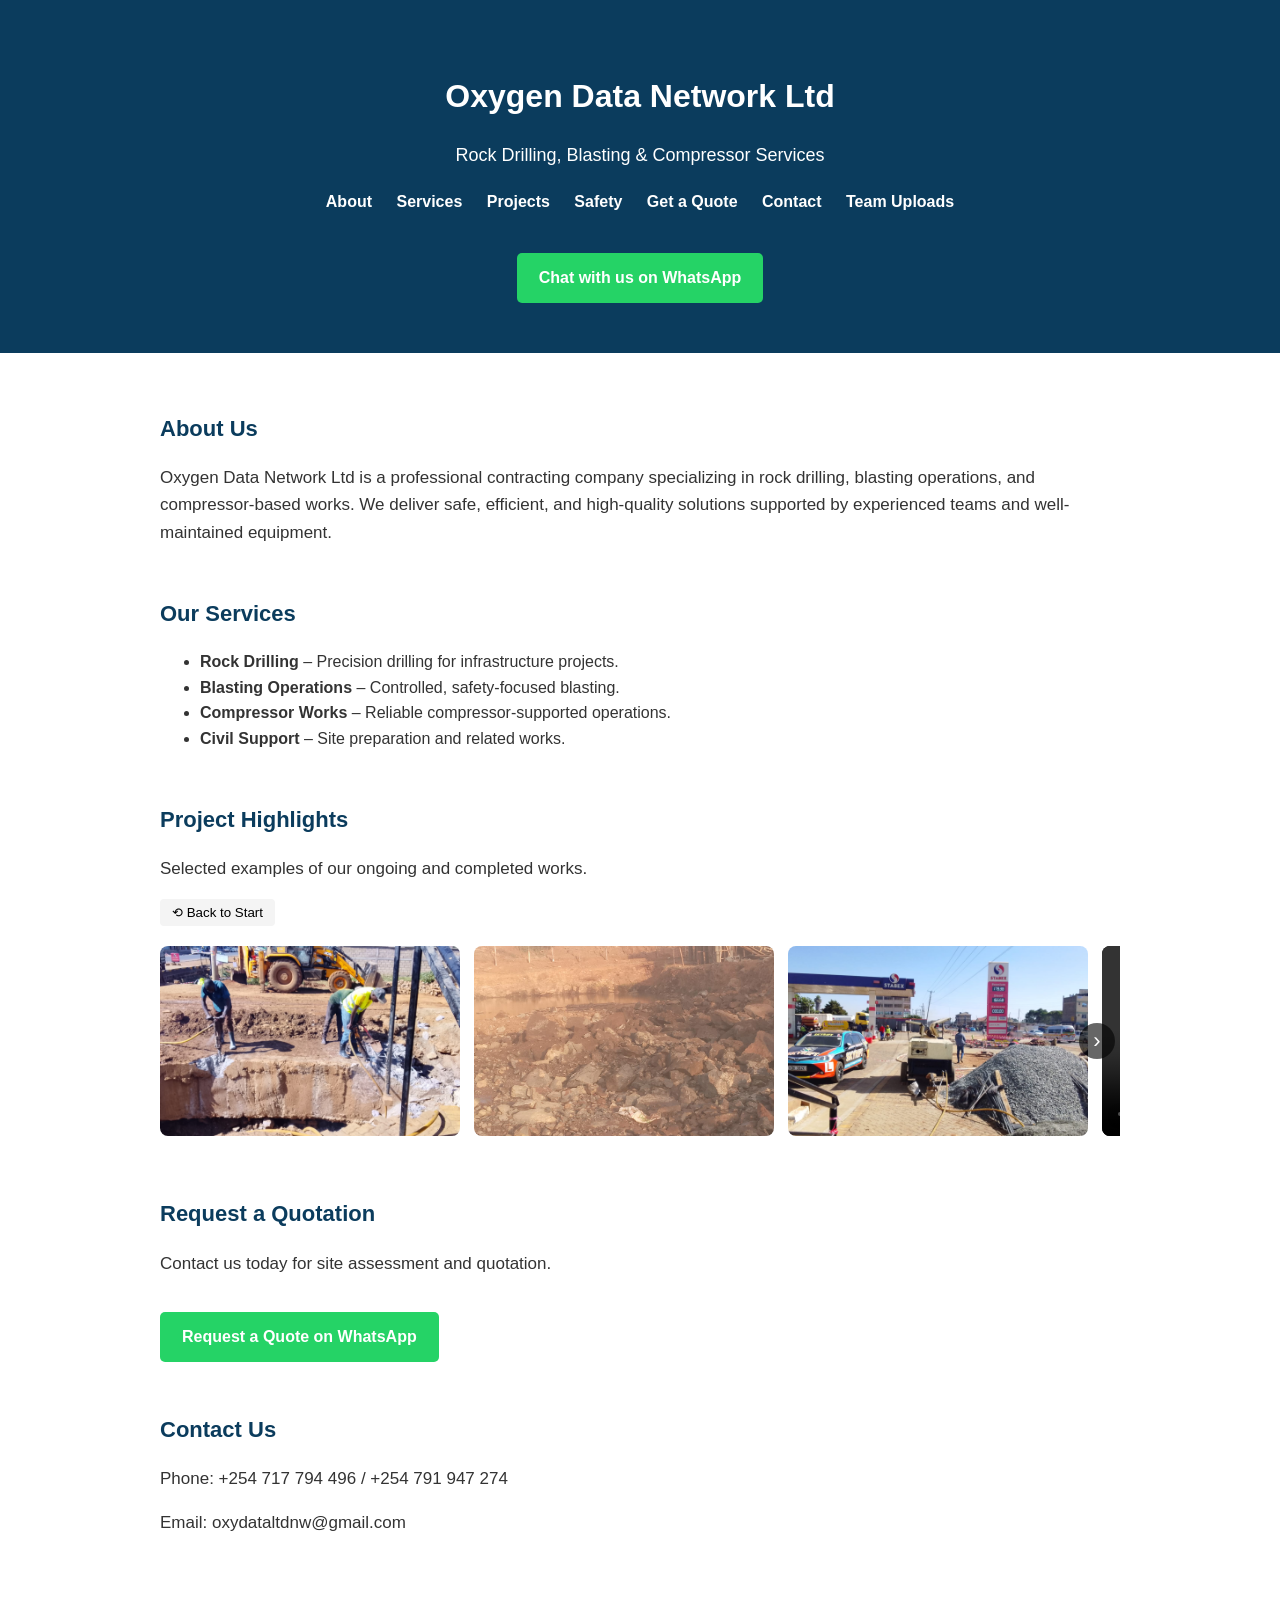
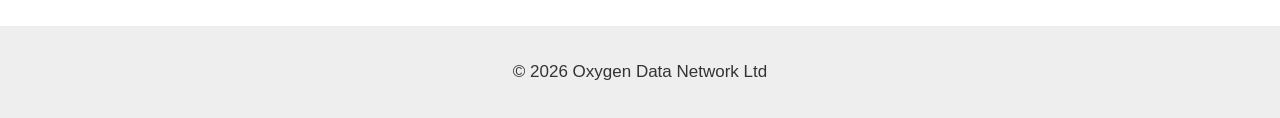
==== index.html @ 83ee0ed6 "Update index.html" ====
<!DOCTYPE html>
<html lang="en">
<head>
<meta charset="UTF-8">
<meta name="viewport" content="width=device-width, initial-scale=1.0">
<title>Oxygen Data Network Ltd</title>
<link rel="stylesheet" href="style.css">
</head>

<body>

<header>
<h1>Oxygen Data Network Ltd</h1>
<p>Rock Drilling, Blasting & Compressor Services</p>

<nav>
<a href="#about">About</a>
<a href="#services">Services</a>
<a href="projects.html">Projects</a>
<a href="safety.html">Safety</a>
<a href="#quote">Get a Quote</a>
<a href="#contact">Contact</a>
<a href="upload.html">Team Uploads</a>
</nav>

<a class="whatsapp-btn" href="https://wa.me/254717794476" target="_blank">
Chat with us on WhatsApp
</a>
</header>

<main>

<section id="about">
<h2>About Us</h2>
<p>
Oxygen Data Network Ltd is a professional contracting company specializing in
rock drilling, blasting operations, and compressor-based works. We deliver
safe, efficient, and high-quality solutions supported by experienced teams
and well-maintained equipment.
</p>
</section>

<section id="services">
<h2>Our Services</h2>
<ul>
<li><strong>Rock Drilling</strong> – Precision drilling for infrastructure projects.</li>
<li><strong>Blasting Operations</strong> – Controlled, safety-focused blasting.</li>
<li><strong>Compressor Works</strong> – Reliable compressor-supported operations.</li>
<li><strong>Civil Support</strong> – Site preparation and related works.</li>
</ul>
</section>

<section id="projects">
<h2>Project Highlights</h2>
<p>Selected examples of our ongoing and completed works.</p>

<button class="gallery-reset" onclick="resetGallery(this)">⟲ Back to Start</button>

<div class="gallery-wrapper">

<button class="gallery-btn left"
onclick="this.nextElementSibling.scrollBy({left:-320,behavior:'smooth'})">‹</button>

<div class="horizontal-gallery">

<div class="media-card">
<img src="Team at work.jpeg" loading="lazy">
</div>

<div class="media-card">
<img src="Blasting Aftermath at Ziwa Sirikwa.jpeg" loading="lazy">
</div>

<div class="media-card">
<img src="Compressor on Site.jpeg" loading="lazy">
</div>

<div class="media-card video">
<video src="project 9.mp4" controls muted playsinline preload="none"></video>
</div>

</div>

<button class="gallery-btn right"
onclick="this.previousElementSibling.scrollBy({left:320,behavior:'smooth'})">›</button>

</div>
</section>

<section id="quote">
<h2>Request a Quotation</h2>
<p>Contact us today for site assessment and quotation.</p>

<a class="whatsapp-btn" href="https://wa.me/254717794476" target="_blank">
Request a Quote on WhatsApp
</a>
</section>

<section id="contact">
<h2>Contact Us</h2>
<p>Phone: +254 717 794 496 / +254 791 947 274</p>
<p>Email: oxydataltdnw@gmail.com</p>
</section>

</main>

<footer>
<p>© 2026 Oxygen Data Network Ltd</p>
</footer>

<script>
function resetGallery(btn){
    const gallery = btn.nextElementSibling.querySelector('.horizontal-gallery');
    gallery.scrollTo({left:0,behavior:'smooth'});
}

/* AUTO-PAUSE VIDEOS */
const observer = new IntersectionObserver(entries=>{
entries.forEach(e=>{
if(!e.isIntersecting && !e.target.paused){ e.target.pause(); }
});
},{threshold:0.5});

document.querySelectorAll('video').forEach(v=>observer.observe(v));
</script>
<!-- FULLSCREEN MEDIA MODAL -->
<!-- FULLSCREEN MEDIA MODAL -->
<div id="mediaModal" class="media-modal" onclick="handleBackdrop(event)">
    <span class="media-close" onclick="closeModal()">×</span>

    <button class="media-nav left" onclick="prevMedia()">‹</button>
    <button class="media-nav right" onclick="nextMedia()">›</button>

    <div class="media-content" id="mediaContent"></div>
</div>
<script>
let mediaItems = [];
let currentIndex = 0;
let startX = null;

window.addEventListener('load', () => {
    mediaItems = Array.from(document.querySelectorAll('.media-card img, .media-card video'));

    mediaItems.forEach((item, index) => {
        item.addEventListener('click', e => {
            e.stopPropagation();
            openModal(index);
        });
    });
});

function openModal(index) {
    currentIndex = index;

    const modal = document.getElementById('mediaModal');
    const content = document.getElementById('mediaContent');

    cleanupModal();
    document.body.style.overflow = 'hidden';

    const original = mediaItems[index];
    let media;

    if (original.tagName === 'VIDEO') {
        media = original.cloneNode(true);
        media.controls = true;
        media.muted = false;
        media.playsInline = true;
        media.currentTime = 0;
        media.play();
    } else {
        media = document.createElement('img');
        media.src = original.src;
    }

    media.addEventListener('touchstart', e => {
        startX = e.touches[0].clientX;
    });

    media.addEventListener('touchend', e => {
        if (startX === null) return;
        const diff = e.changedTouches[0].clientX - startX;
        if (diff > 60) prevMedia();
        if (diff < -60) nextMedia();
        startX = null;
    });

    content.appendChild(media);
    modal.classList.add('active');
}

function closeModal() {
    cleanupModal();
    document.body.style.overflow = '';
}

function cleanupModal() {
    const modal = document.getElementById('mediaModal');
    const content = document.getElementById('mediaContent');

    const video = content.querySelector('video');
    if (video) {
        video.pause();
        video.src = '';
    }

    content.innerHTML = '';
    modal.classList.remove('active');
}

function nextMedia() {
    currentIndex = (currentIndex + 1) % mediaItems.length;
    openModal(currentIndex);
}

function prevMedia() {
    currentIndex = (currentIndex - 1 + mediaItems.length) % mediaItems.length;
    openModal(currentIndex);
}

function handleBackdrop(e) {
    if (e.target.id === 'mediaModal') {
        closeModal();
    }
}

document.addEventListener('keydown', e => {
    if (e.key === 'Escape') closeModal();
    if (e.key === 'ArrowRight') nextMedia();
    if (e.key === 'ArrowLeft') prevMedia();
});
</script>
</body>
</html>
---- style.css ----
/* ===============================
   GLOBAL RESET & BASE
================================ */
* {
    box-sizing: border-box;
}

body {
    margin: 0;
    font-family: Arial, sans-serif;
    color: #333;
    line-height: 1.6;
    font-size: 16px;
}

h1 {
    font-size: 32px;
    margin-bottom: 10px;
}

h2 {
    font-size: 22px;
    color: #0b3c5d;
}

p {
    font-size: 17px;
}

/* ===============================
   HEADER & NAV
================================ */
header {
    background: #0b3c5d;
    color: white;
    text-align: center;
    padding: 50px 20px;
}

header p {
    font-size: 18px;
}

nav {
    margin: 20px 0;
}

nav a {
    color: white;
    text-decoration: none;
    font-weight: bold;
    margin: 0 10px;
}

nav a:hover {
    text-decoration: underline;
}

.whatsapp-btn {
    display: inline-block;
    margin-top: 18px;
    padding: 12px 22px;
    background: #25D366;
    color: white;
    text-decoration: none;
    border-radius: 5px;
    font-weight: bold;
}

/* ===============================
   LAYOUT
================================ */
main {
    max-width: 1000px;
    margin: auto;
    padding: 40px 20px;
}

section {
    margin-bottom: 50px;
}

footer {
    background: #eee;
    text-align: center;
    padding: 15px;
}

/* ===============================
   BACK LINK
================================ */
.back-link {
    display: inline-block;
    margin: 20px;
    padding: 8px 14px;
    background: #f4f4f4;
    color: #0b3c5d;
    text-decoration: none;
    border-radius: 4px;
    font-weight: bold;
}

/* ===============================
   PREMIUM GALLERY SYSTEM
================================ */
.gallery-wrapper {
    position: relative;
}

.horizontal-gallery {
    display: flex;
    gap: 14px;
    overflow-x: auto;
    padding: 10px 0;
    scroll-snap-type: x mandatory;
}

.horizontal-gallery::-webkit-scrollbar {
    height: 8px;
}

.horizontal-gallery::-webkit-scrollbar-thumb {
    background: #999;
    border-radius: 4px;
}

/* MEDIA CARD — THE CORE */
.media-card {
    flex: 0 0 auto;
    width: 300px;
    height: 190px;
    border-radius: 8px;
    overflow: hidden;
    background: #000;
    scroll-snap-align: start;
    position: relative;
}

.media-card img,
.media-card video {
    width: 100%;
    height: 100%;
    object-fit: cover;
    display: block;
}

/* VIDEO BADGE */
.media-card.video::after {
    content: "VIDEO";
    position: absolute;
    top: 8px;
    right: 8px;
    background: rgba(0,0,0,0.7);
    color: white;
    font-size: 11px;
    padding: 3px 6px;
    border-radius: 3px;
}

/* GALLERY CONTROLS */
.gallery-btn {
    position: absolute;
    top: 50%;
    transform: translateY(-50%);
    background: rgba(0,0,0,0.6);
    color: white;
    border: none;
    width: 36px;
    height: 36px;
    font-size: 22px;
    border-radius: 50%;
    cursor: pointer;
}

.gallery-btn.left { left: 5px; }
.gallery-btn.right { right: 5px; }

.gallery-reset {
    background: #f4f4f4;
    border: none;
    padding: 6px 12px;
    border-radius: 4px;
    cursor: pointer;
    margin-bottom: 10px;
}

/* ===============================
   MOBILE
================================ */
@media (max-width: 768px) {

    h1 { font-size: 26px; }
    p { font-size: 16px; }

    .media-card {
        width: 260px;
        height: 170px;
    }

    .gallery-btn {
        display: none;
    }
}

/* ===============================
   FULLSCREEN MEDIA MODAL
================================ */
.media-modal {
    display: none;
    position: fixed;
    z-index: 9999;
    inset: 0;
    background: rgba(0,0,0,0.95);
}

.media-modal.active {
    display: block;
}

.media-content {
    position: absolute;
    inset: 0;
    display: flex;
    align-items: center;
    justify-content: center;
}

.media-content img,
.media-content video {
    max-width: 90%;
    max-height: 90%;
}
@media (max-width: 768px) {
    .media-content img,
    .media-content video {
        max-width: 100%;
        max-height: 100%;
        width: 100%;
        height: auto;
    }
}


.media-close {
    position: absolute;
    top: 20px;
    right: 25px;
    font-size: 32px;
    color: white;
    cursor: pointer;
}

.media-nav {
    position: absolute;
    top: 50%;
    transform: translateY(-50%);
    background: none;
    border: none;
    font-size: 50px;
    color: white;
    cursor: pointer;
    padding: 10px;
}

.media-nav.left { left: 20px; }
.media-nav.right { right: 20px; }

@media (max-width: 768px) {
    .media-nav {
        font-size: 36px;
    }
}

.media-modal {
    touch-action: pan-y;
}
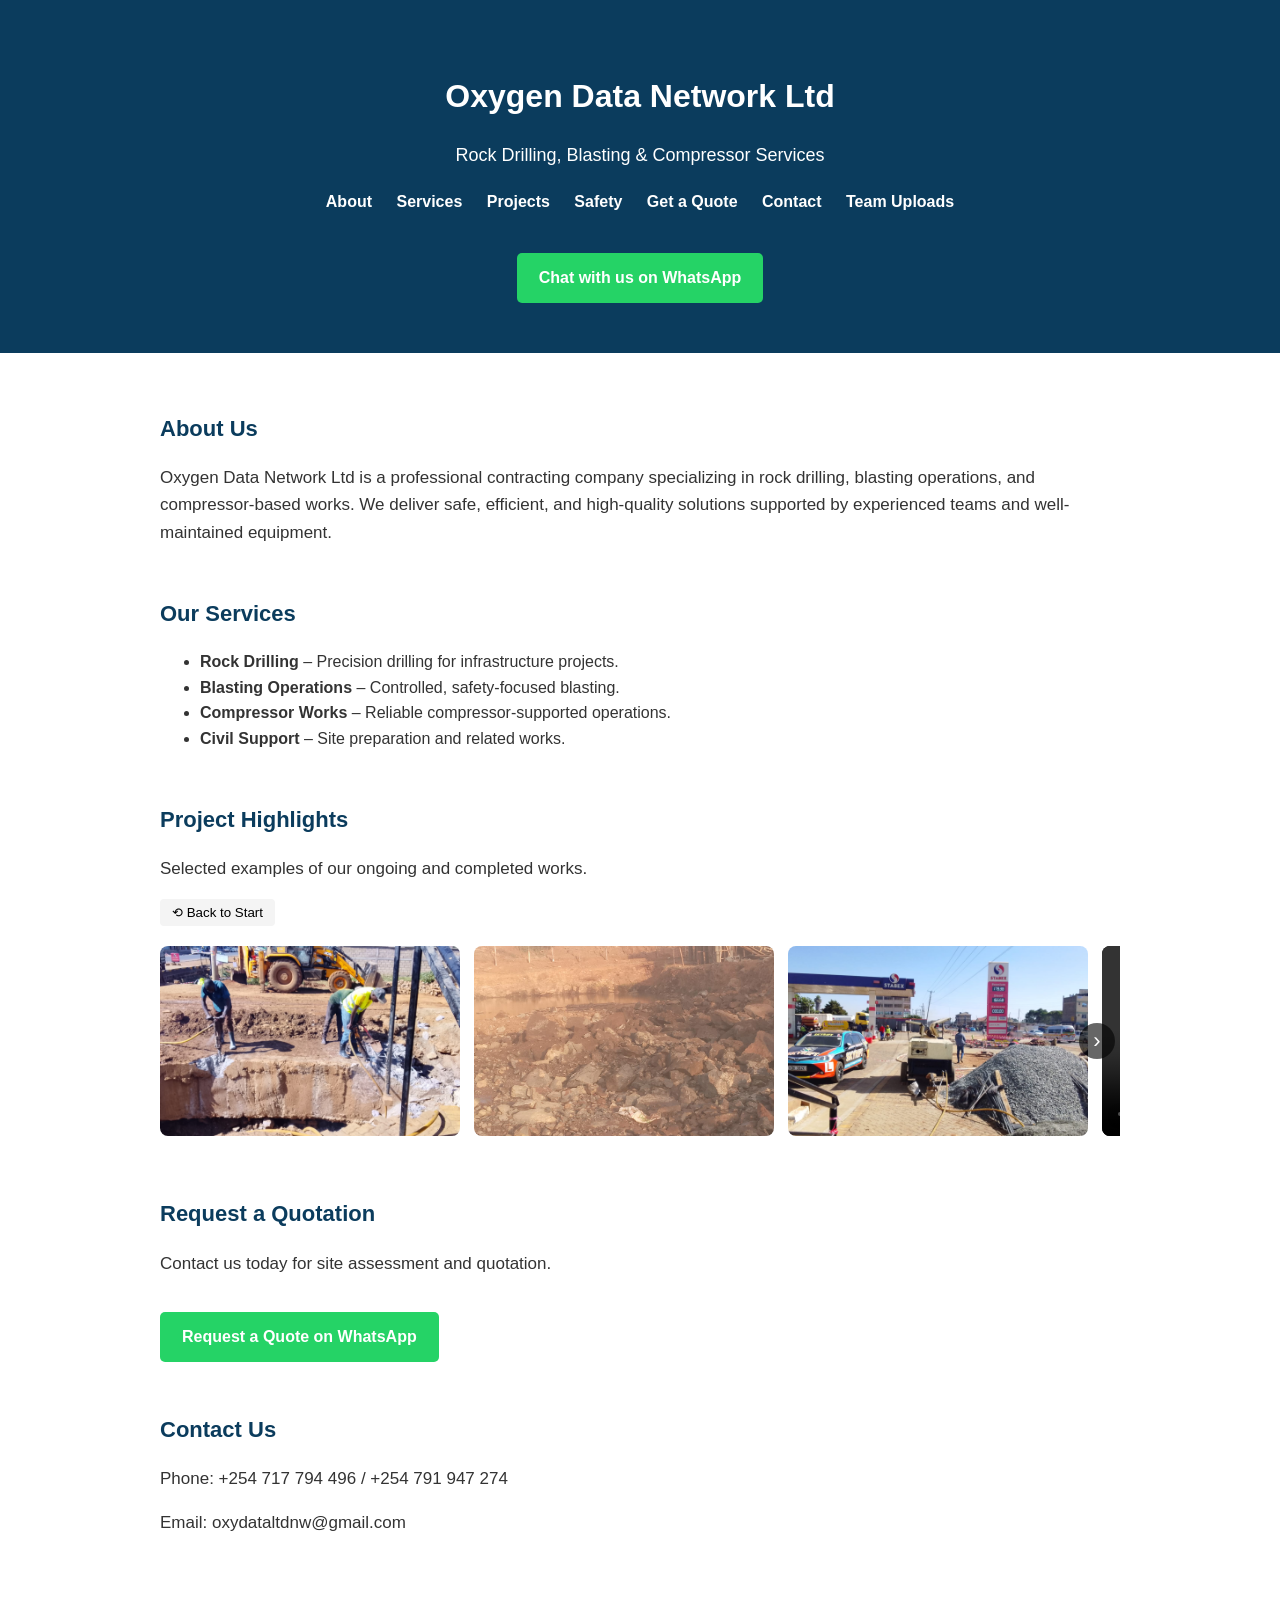
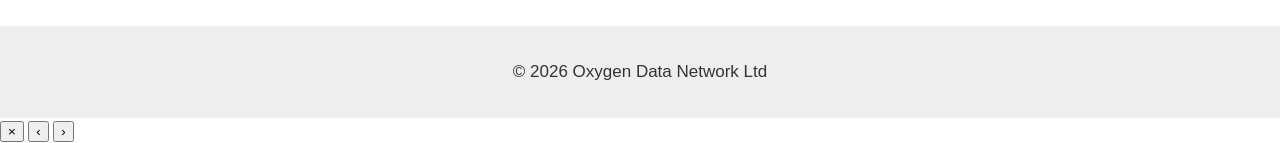
==== commit 9caecbe4: "Update index.html" ====
--- a/index.html
+++ b/index.html
@@ -124,111 +124,15 @@
 document.querySelectorAll('video').forEach(v=>observer.observe(v));
 </script>
 <!-- FULLSCREEN MEDIA MODAL -->
-<!-- FULLSCREEN MEDIA MODAL -->
-<div id="mediaModal" class="media-modal" onclick="handleBackdrop(event)">
-    <span class="media-close" onclick="closeModal()">×</span>
+<!-- FULLSCREEN VIEWER (AUTHORITATIVE) -->
+<div id="fs" class="fs hidden" aria-hidden="true">
+  <button class="fs-close" aria-label="Close">×</button>
 
-    <button class="media-nav left" onclick="prevMedia()">‹</button>
-    <button class="media-nav right" onclick="nextMedia()">›</button>
+  <button class="fs-nav fs-prev" aria-label="Previous">‹</button>
+  <button class="fs-nav fs-next" aria-label="Next">›</button>
 
-    <div class="media-content" id="mediaContent"></div>
+  <div class="fs-stage"></div>
 </div>
-<script>
-let mediaItems = [];
-let currentIndex = 0;
-let startX = null;
 
-window.addEventListener('load', () => {
-    mediaItems = Array.from(document.querySelectorAll('.media-card img, .media-card video'));
-
-    mediaItems.forEach((item, index) => {
-        item.addEventListener('click', e => {
-            e.stopPropagation();
-            openModal(index);
-        });
-    });
-});
-
-function openModal(index) {
-    currentIndex = index;
-
-    const modal = document.getElementById('mediaModal');
-    const content = document.getElementById('mediaContent');
-
-    cleanupModal();
-    document.body.style.overflow = 'hidden';
-
-    const original = mediaItems[index];
-    let media;
-
-    if (original.tagName === 'VIDEO') {
-        media = original.cloneNode(true);
-        media.controls = true;
-        media.muted = false;
-        media.playsInline = true;
-        media.currentTime = 0;
-        media.play();
-    } else {
-        media = document.createElement('img');
-        media.src = original.src;
-    }
-
-    media.addEventListener('touchstart', e => {
-        startX = e.touches[0].clientX;
-    });
-
-    media.addEventListener('touchend', e => {
-        if (startX === null) return;
-        const diff = e.changedTouches[0].clientX - startX;
-        if (diff > 60) prevMedia();
-        if (diff < -60) nextMedia();
-        startX = null;
-    });
-
-    content.appendChild(media);
-    modal.classList.add('active');
-}
-
-function closeModal() {
-    cleanupModal();
-    document.body.style.overflow = '';
-}
-
-function cleanupModal() {
-    const modal = document.getElementById('mediaModal');
-    const content = document.getElementById('mediaContent');
-
-    const video = content.querySelector('video');
-    if (video) {
-        video.pause();
-        video.src = '';
-    }
-
-    content.innerHTML = '';
-    modal.classList.remove('active');
-}
-
-function nextMedia() {
-    currentIndex = (currentIndex + 1) % mediaItems.length;
-    openModal(currentIndex);
-}
-
-function prevMedia() {
-    currentIndex = (currentIndex - 1 + mediaItems.length) % mediaItems.length;
-    openModal(currentIndex);
-}
-
-function handleBackdrop(e) {
-    if (e.target.id === 'mediaModal') {
-        closeModal();
-    }
-}
-
-document.addEventListener('keydown', e => {
-    if (e.key === 'Escape') closeModal();
-    if (e.key === 'ArrowRight') nextMedia();
-    if (e.key === 'ArrowLeft') prevMedia();
-});
-</script>
 </body>
 </html>
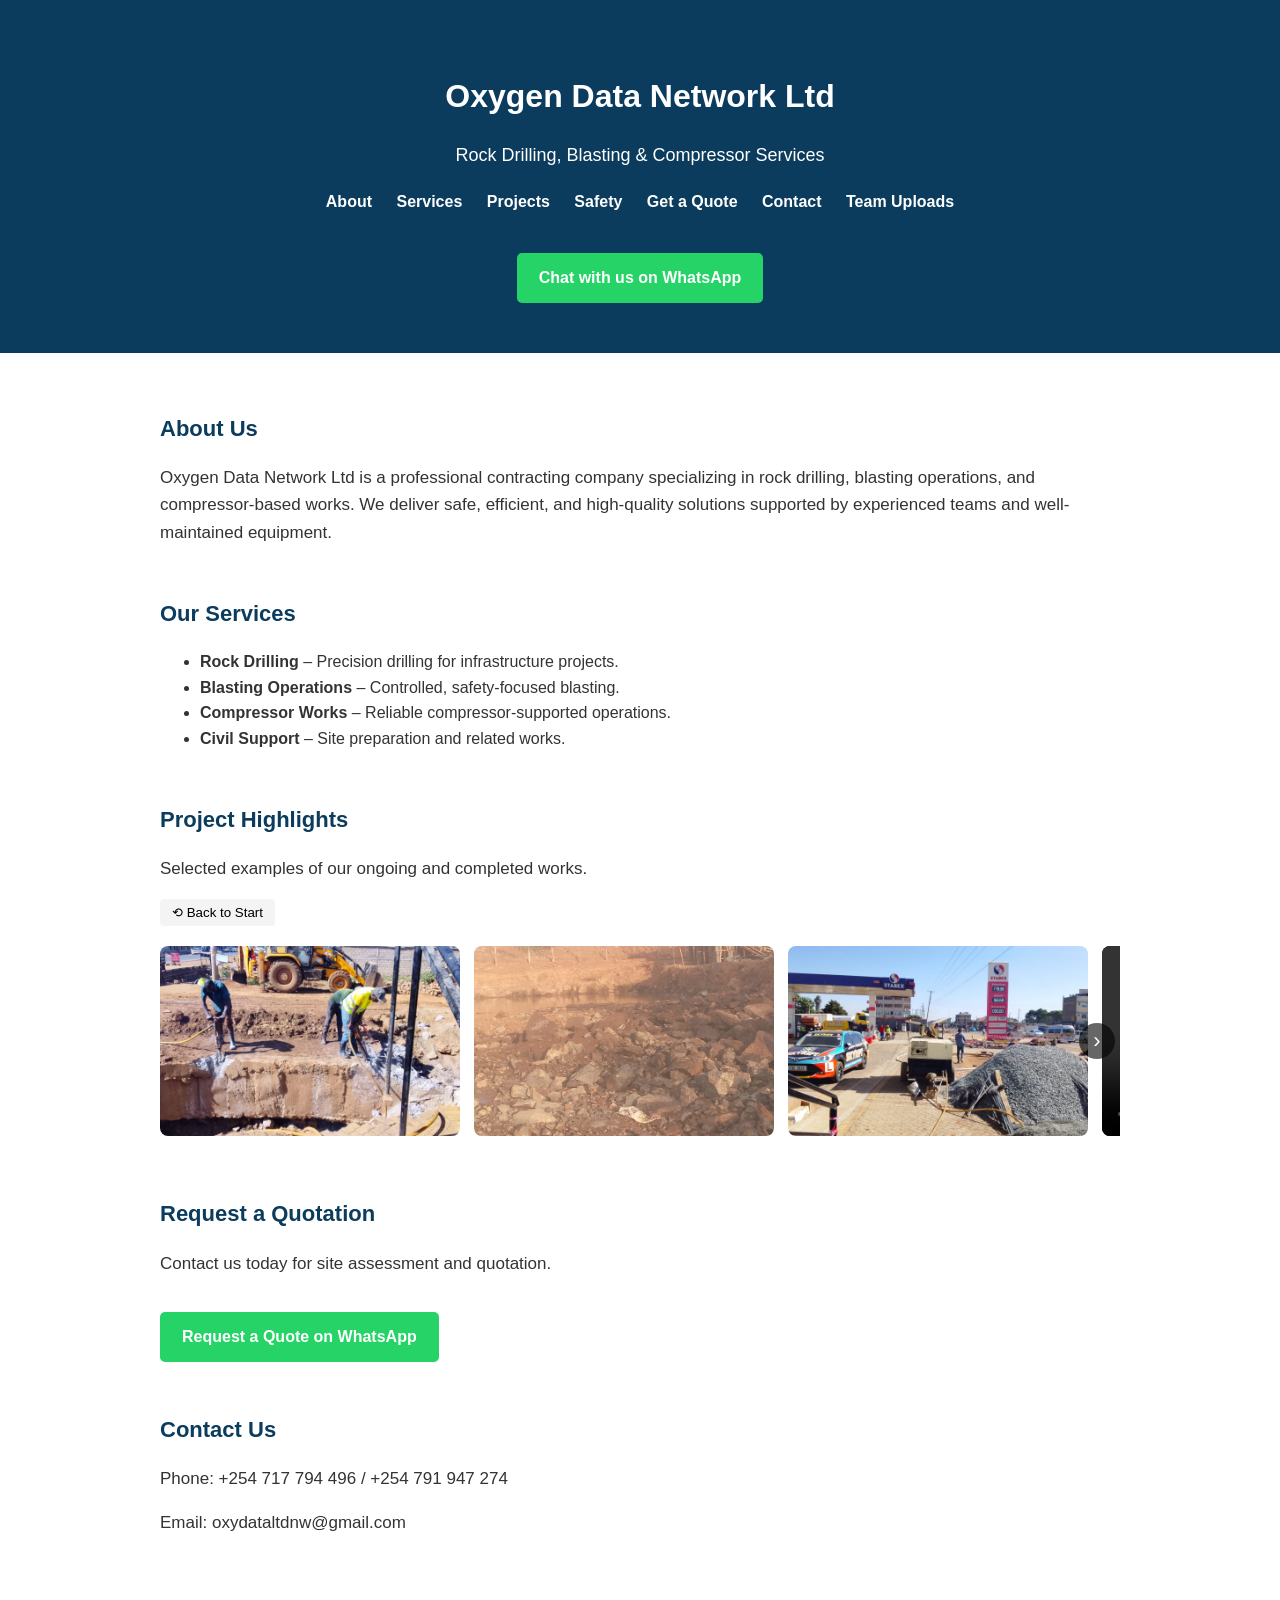
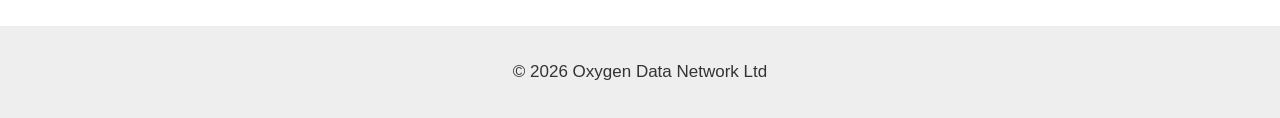
==== commit 42f51903: "Update index.html" ====
--- a/index.html
+++ b/index.html
@@ -136,3 +136,113 @@
 
 </body>
 </html>
+
+<script>
+/* ===============================
+   FULLSCREEN CONTROLLER (FINAL)
+   - One state
+   - One listener
+   - No stacking
+================================ */
+(() => {
+  const fs = document.getElementById('fs');
+  const stage = fs.querySelector('.fs-stage');
+  const btnClose = fs.querySelector('.fs-close');
+  const btnPrev = fs.querySelector('.fs-prev');
+  const btnNext = fs.querySelector('.fs-next');
+
+  let items = [];
+  let index = 0;
+  let startX = null;
+
+  // Collect media ONCE per page
+  function collect() {
+    items = Array.from(document.querySelectorAll('.media-card img, .media-card video'));
+  }
+
+  function openAt(i) {
+    index = i;
+    cleanup();
+    document.body.style.overflow = 'hidden';
+    fs.classList.remove('hidden');
+    fs.setAttribute('aria-hidden', 'false');
+
+    const src = items[index];
+    let node;
+
+    if (src.tagName === 'VIDEO') {
+      node = src.cloneNode(true);
+      node.controls = true;
+      node.muted = false;
+      node.playsInline = true;
+      node.currentTime = 0;
+      node.play();
+    } else {
+      node = document.createElement('img');
+      node.src = src.src;
+      node.alt = src.alt || '';
+    }
+
+    // Swipe
+    node.addEventListener('touchstart', e => startX = e.touches[0].clientX, {passive:true});
+    node.addEventListener('touchend', e => {
+      if (startX === null) return;
+      const dx = e.changedTouches[0].clientX - startX;
+      if (dx > 60) prev();
+      if (dx < -60) next();
+      startX = null;
+    });
+
+    stage.appendChild(node);
+  }
+
+  function cleanup() {
+    const v = stage.querySelector('video');
+    if (v) { v.pause(); v.src = ''; }
+    stage.innerHTML = '';
+  }
+
+  function close() {
+    cleanup();
+    fs.classList.add('hidden');
+    fs.setAttribute('aria-hidden', 'true');
+    document.body.style.overflow = '';
+  }
+
+  function next() {
+    index = (index + 1) % items.length;
+    openAt(index);
+  }
+
+  function prev() {
+    index = (index - 1 + items.length) % items.length;
+    openAt(index);
+  }
+
+  // Delegated open (ONE listener)
+  document.addEventListener('click', e => {
+    const media = e.target.closest('.media-card img, .media-card video');
+    if (!media) return;
+    collect();
+    openAt(items.indexOf(media));
+  });
+
+  // Controls
+  btnClose.addEventListener('click', close);
+  btnNext.addEventListener('click', next);
+  btnPrev.addEventListener('click', prev);
+
+  // Backdrop close
+  fs.addEventListener('click', e => {
+    if (e.target === fs) close();
+  });
+
+  // Keyboard
+  document.addEventListener('keydown', e => {
+    if (fs.classList.contains('hidden')) return;
+    if (e.key === 'Escape') close();
+    if (e.key === 'ArrowRight') next();
+    if (e.key === 'ArrowLeft') prev();
+  });
+})();
+</script>
--- a/style.css
+++ b/style.css
@@ -274,3 +274,61 @@
 .media-modal {
     touch-action: pan-y;
 }
+
+
+/* ===============================
+   FULLSCREEN VIEWER (FINAL)
+================================ */
+.fs {
+  position: fixed;
+  inset: 0;
+  background: rgba(0,0,0,.95);
+  z-index: 9999;
+  display: grid;
+  place-items: center;
+}
+.fs.hidden { display: none; }
+
+.fs-stage {
+  max-width: 100%;
+  max-height: 100%;
+  display: grid;
+  place-items: center;
+}
+
+.fs-stage img,
+.fs-stage video {
+  max-width: 100vw;
+  max-height: 100vh;
+  width: auto;
+  height: auto;
+}
+
+.fs-close {
+  position: absolute;
+  top: 16px;
+  right: 18px;
+  font-size: 32px;
+  color: #fff;
+  background: transparent;
+  border: none;
+  cursor: pointer;
+}
+
+.fs-nav {
+  position: absolute;
+  top: 50%;
+  transform: translateY(-50%);
+  font-size: 48px;
+  color: #fff;
+  background: transparent;
+  border: none;
+  cursor: pointer;
+  padding: 10px;
+}
+.fs-prev { left: 10px; }
+.fs-next { right: 10px; }
+
+@media (max-width: 768px) {
+  .fs-nav { font-size: 36px; }
+}
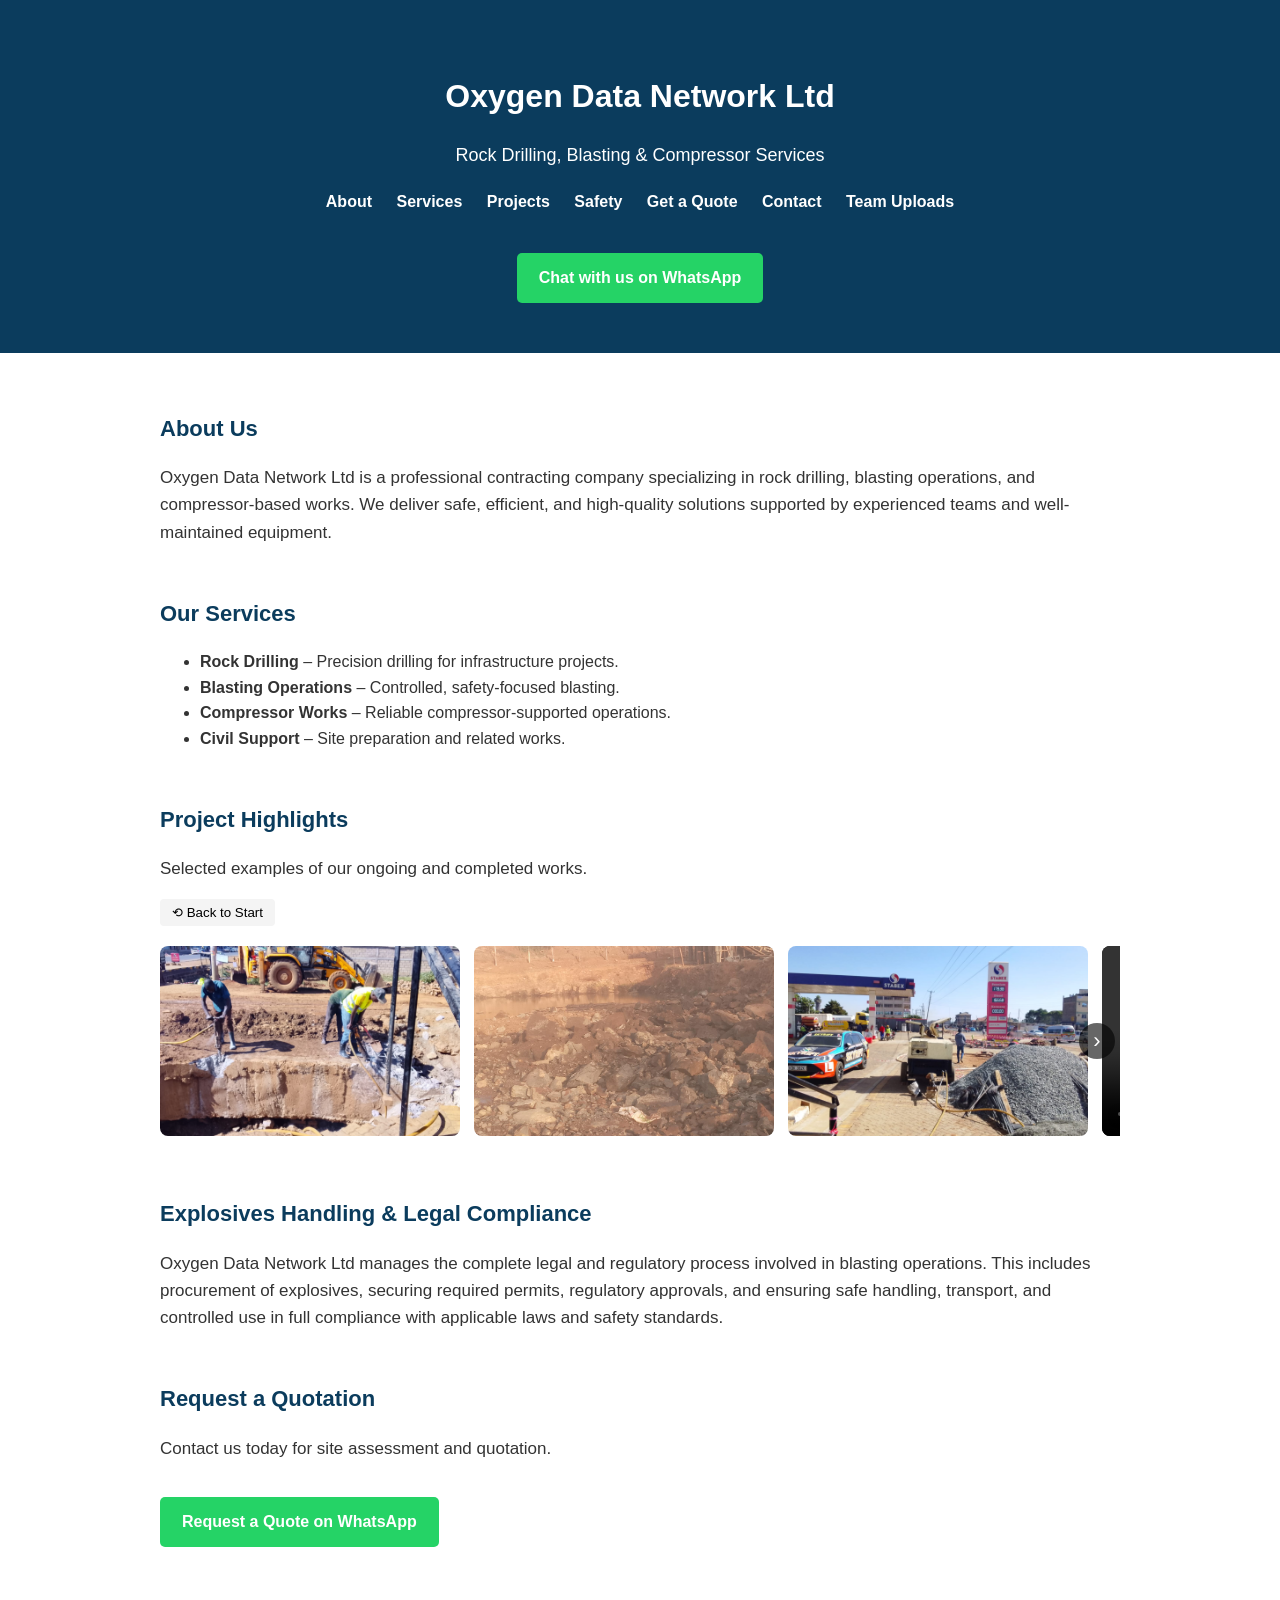
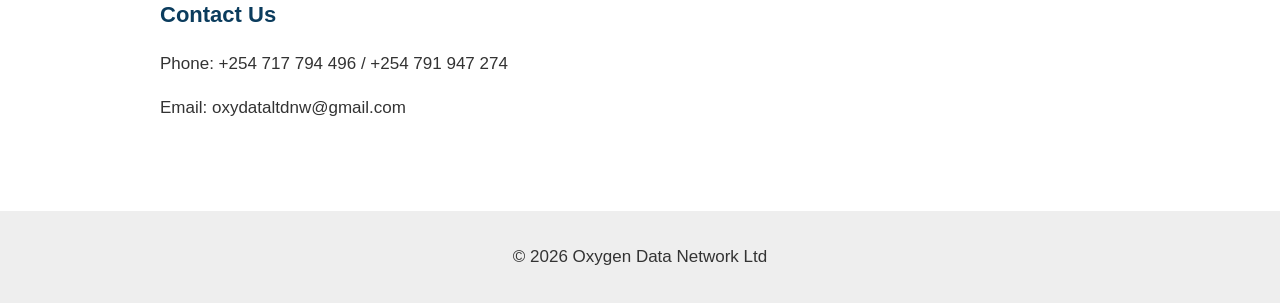
==== commit fa0ca648: "Update index.html" ====
--- a/index.html
+++ b/index.html
@@ -85,6 +85,17 @@
 onclick="this.previousElementSibling.scrollBy({left:320,behavior:'smooth'})">›</button>
 
 </div>
+</section>
+
+<section>
+  <h2>Explosives Handling & Legal Compliance</h2>
+  <p>
+    Oxygen Data Network Ltd manages the complete legal and regulatory process
+    involved in blasting operations. This includes procurement of explosives,
+    securing required permits, regulatory approvals, and ensuring safe handling,
+    transport, and controlled use in full compliance with applicable laws and
+    safety standards.
+  </p>
 </section>
 
 <section id="quote">
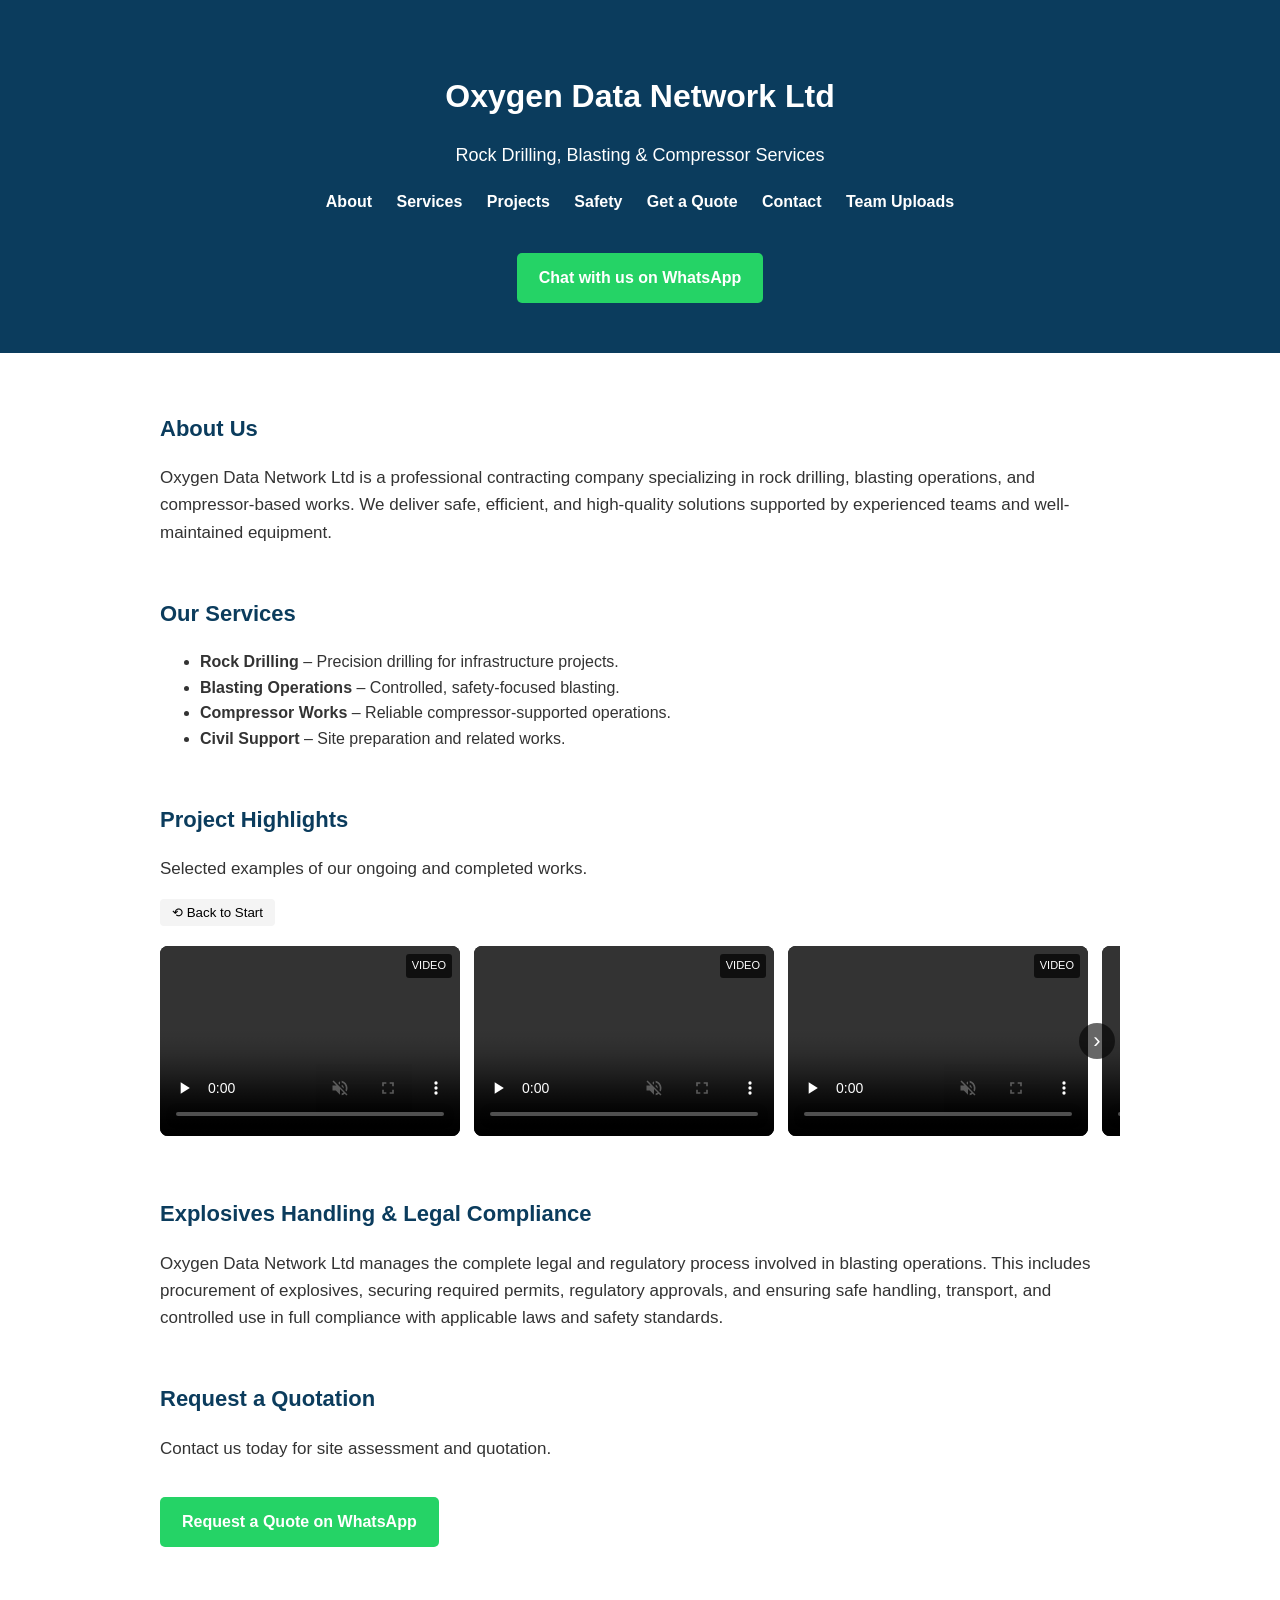
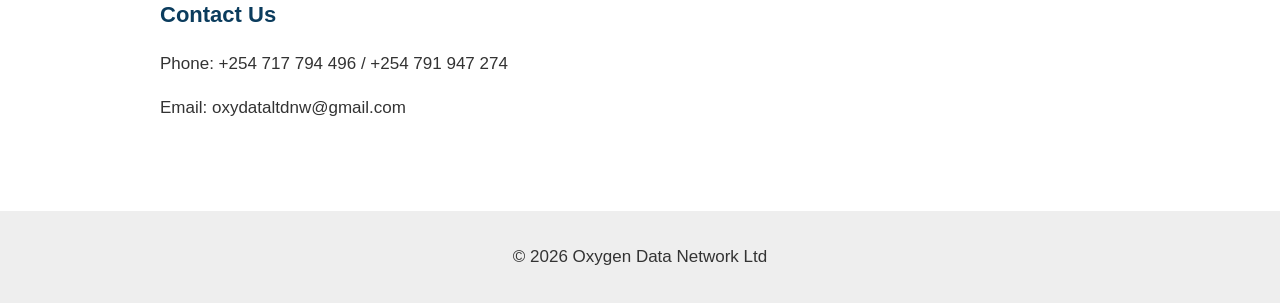
==== commit 4c2d44c5: "Update index.html" ====
--- a/index.html
+++ b/index.html
@@ -63,16 +63,40 @@
 
 <div class="horizontal-gallery">
 
+<div class="media-card video">
+<video src="project 14.mp4" controls muted playsinline preload="none"></video>
+</div>
+
+<div class="media-card video">
+<video src="project 11.mp4" controls muted playsinline preload="none"></video>
+</div>
+
+<div class="media-card video">
+<video src="project 19.mp4" controls muted playsinline preload="none"></video>
+</div>
+
+<div class="media-card video">
+<video src="project 20.mp4" controls muted playsinline preload="none"></video>
+</div>
+
+<div class="media-card video">
+<video src="project 21.mp4" controls muted playsinline preload="none"></video>
+</div>
+
+<div class="media-card video">
+<video src="project 15.mp4" controls muted playsinline preload="none"></video>
+</div>
+
 <div class="media-card">
-<img src="Team at work.jpeg" loading="lazy">
+<img src="project 7.jpeg" loading="lazy">
 </div>
 
 <div class="media-card">
-<img src="Blasting Aftermath at Ziwa Sirikwa.jpeg" loading="lazy">
+<img src="project 11.jpeg" loading="lazy">
 </div>
 
 <div class="media-card">
-<img src="Compressor on Site.jpeg" loading="lazy">
+<img src="project 3.jpeg" loading="lazy">
 </div>
 
 <div class="media-card video">
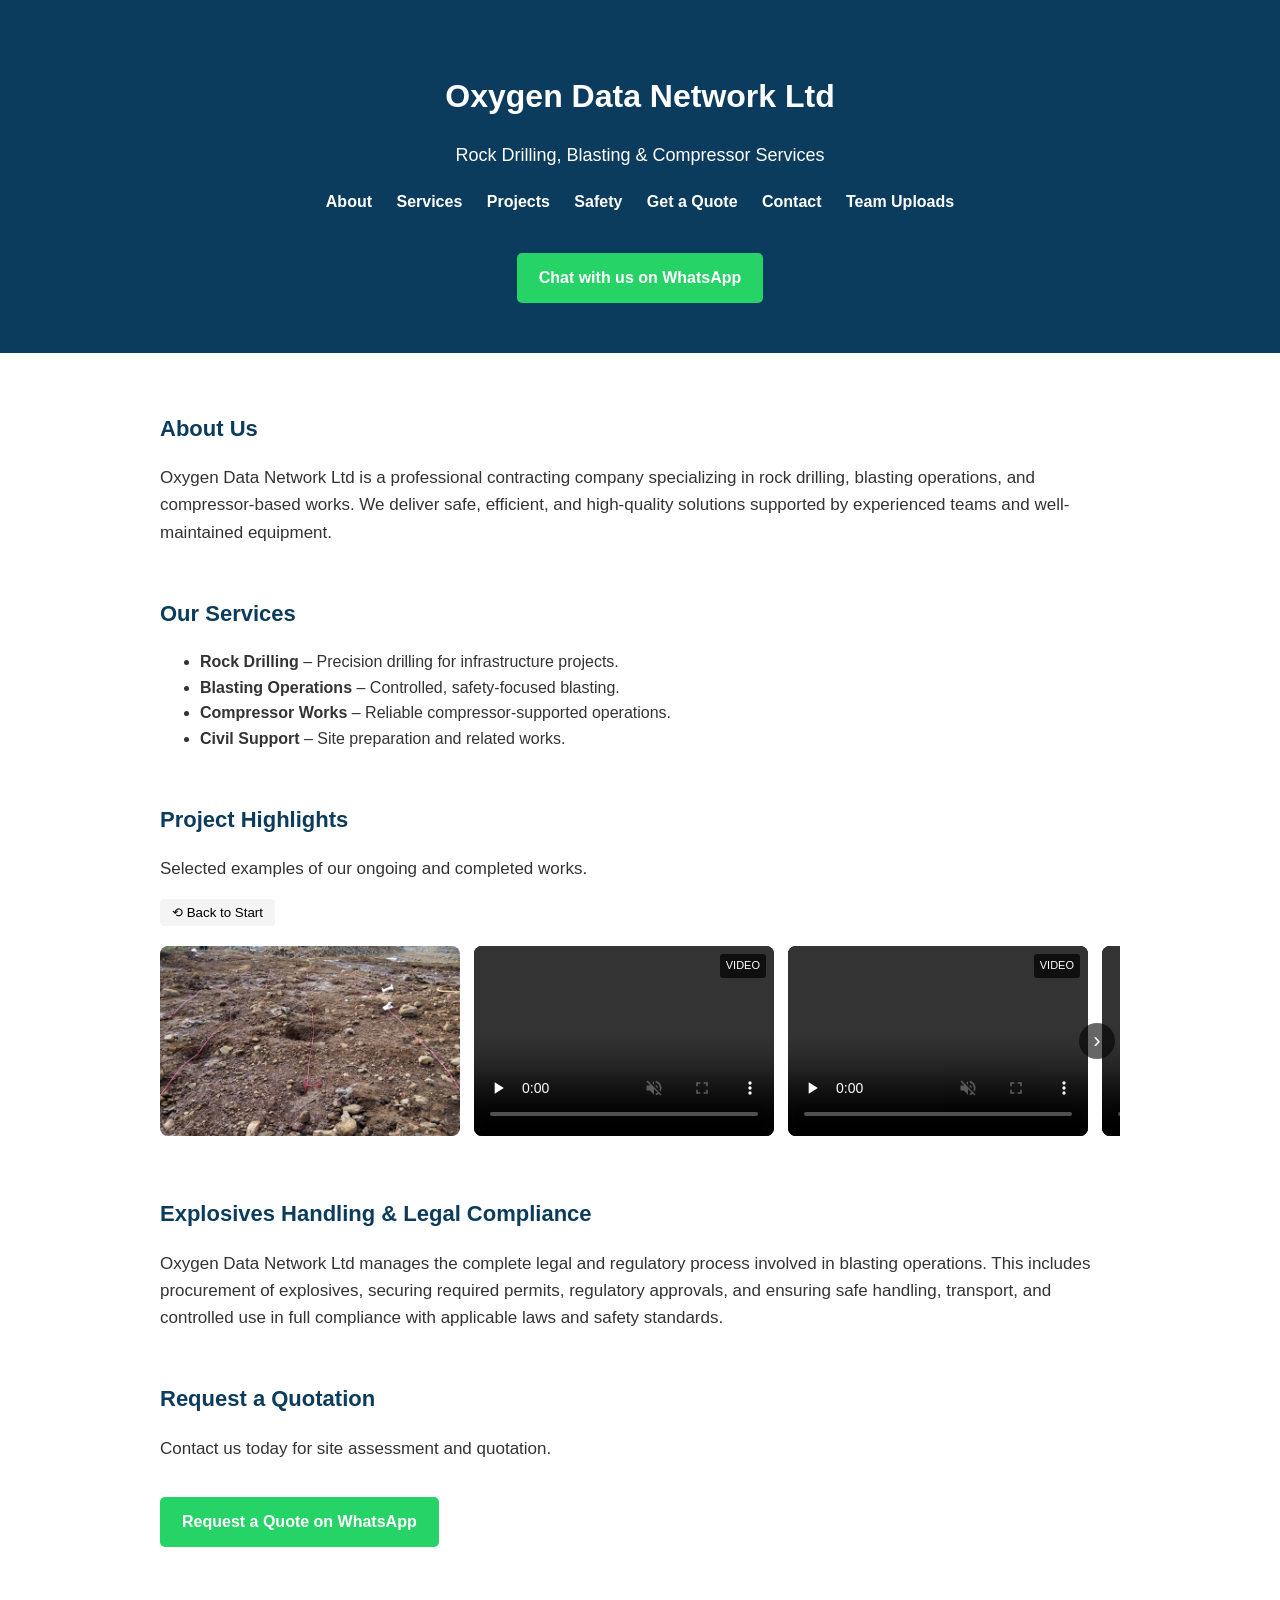
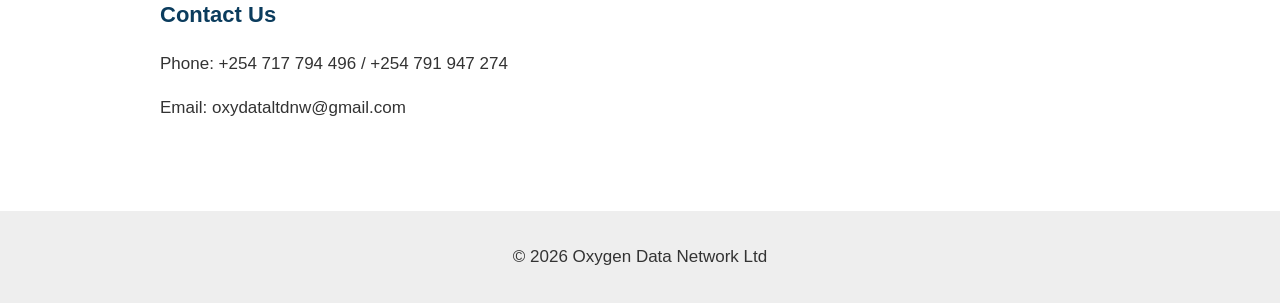
==== commit 5bb2023e: "Update index.html" ====
--- a/index.html
+++ b/index.html
@@ -62,6 +62,10 @@
 onclick="this.nextElementSibling.scrollBy({left:-320,behavior:'smooth'})">‹</button>
 
 <div class="horizontal-gallery">
+
+<div class="media-card">
+<img src="project 16.jpeg" loading="lazy">
+</div>
 
 <div class="media-card video">
 <video src="project 14.mp4" controls muted playsinline preload="none"></video>
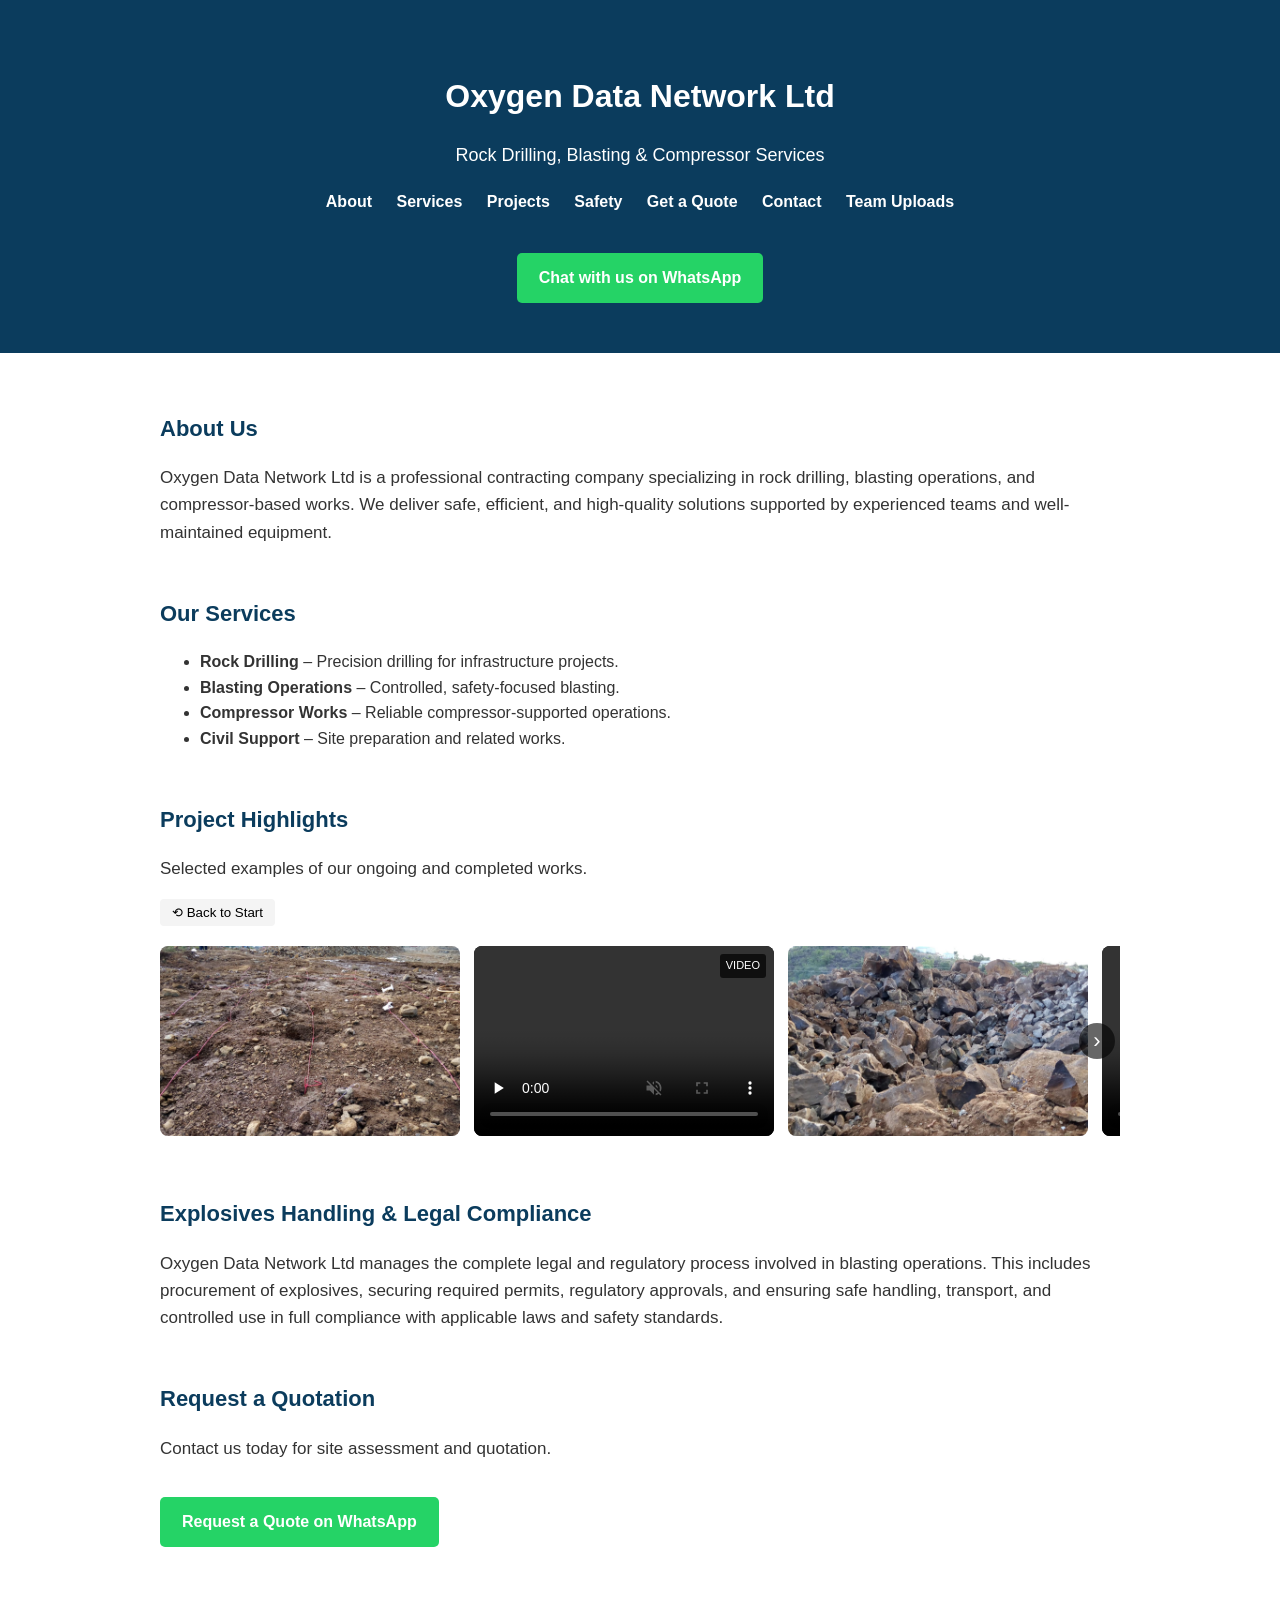
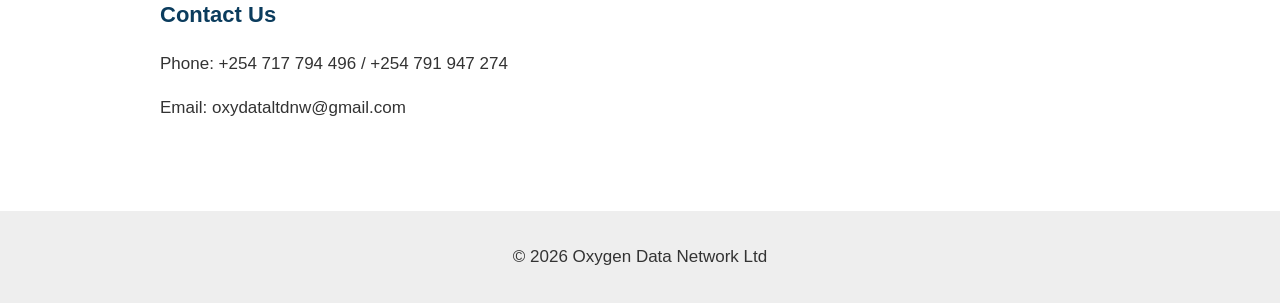
==== commit ca149a49: "Update index.html" ====
--- a/index.html
+++ b/index.html
@@ -71,6 +71,10 @@
 <video src="project 14.mp4" controls muted playsinline preload="none"></video>
 </div>
 
+<div class="media-card">
+<img src="project 18.jpeg" loading="lazy">
+</div>
+  
 <div class="media-card video">
 <video src="project 11.mp4" controls muted playsinline preload="none"></video>
 </div>
